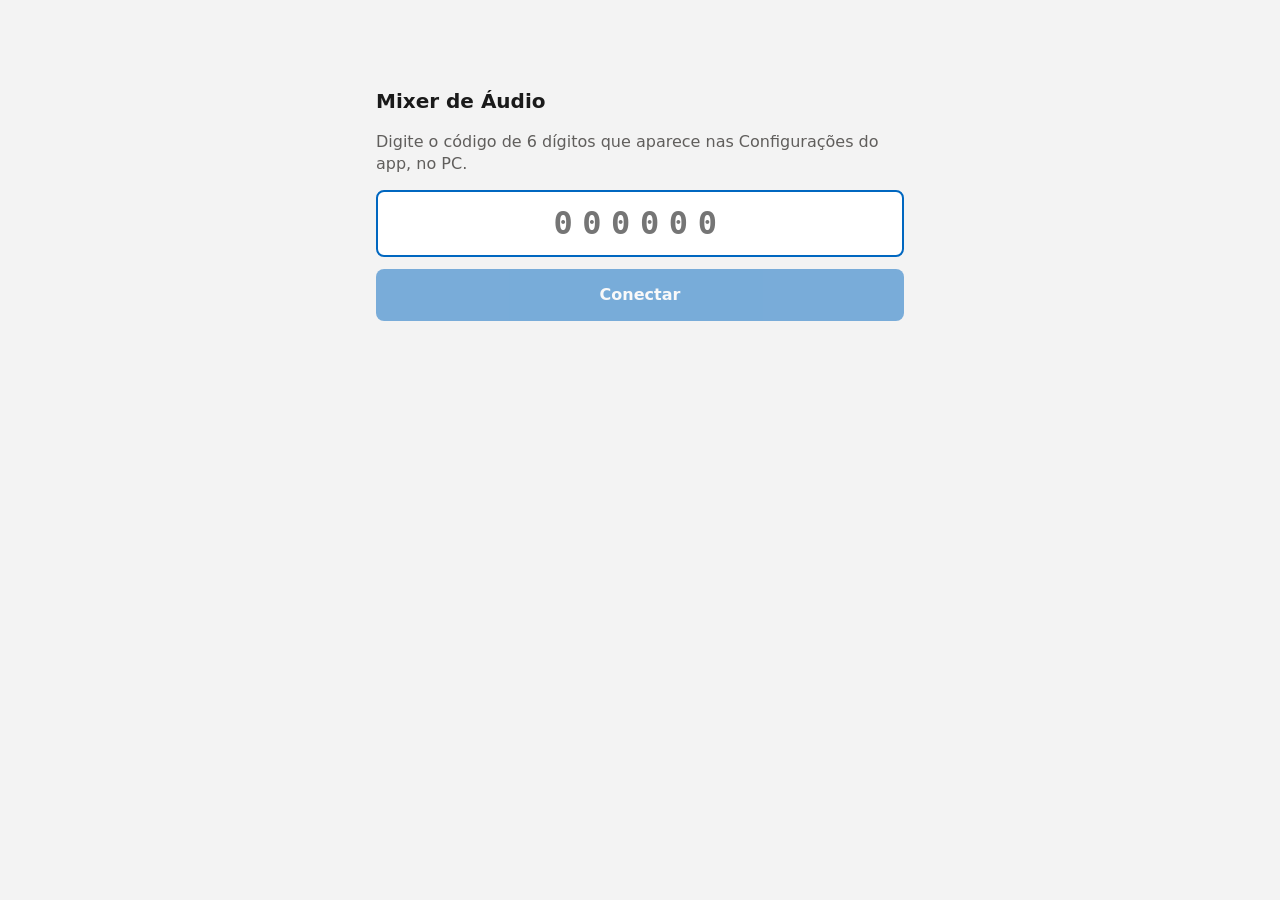
==== MixerDeAudio/Remote/Web/index.html @ 7957f56b "Fase 6: controle pelo celular na rede de casa - AudioHub: núcleo de áudio compartilhado entre a jane" ====
<!doctype html>
<html lang="pt-BR">
<head>
<meta charset="utf-8">
<meta name="viewport" content="width=device-width, initial-scale=1, viewport-fit=cover">
<meta name="color-scheme" content="light dark">
<meta name="theme-color" content="#f3f3f3" media="(prefers-color-scheme: light)">
<meta name="theme-color" content="#202020" media="(prefers-color-scheme: dark)">
<title>Mixer de Áudio</title>
<style>
:root{--bg:#f3f3f3;--card:#fff;--fg:#1a1a1a;--dim:#605e5c;--line:#e1dfdd;--accent:#0067c0;--accent-fg:#fff;--btn:#ececec;--warn:#9d5d00;--warn-bg:#fff4ce;--err:#c42b1c}
@media (prefers-color-scheme:dark){:root{--bg:#202020;--card:#2b2b2b;--fg:#f3f3f3;--dim:#b3b0ad;--line:#3d3d3d;--accent:#4cc2ff;--accent-fg:#003a5c;--btn:#3a3a3a;--warn:#fce100;--warn-bg:#433519;--err:#ff99a4}}
*{box-sizing:border-box;-webkit-tap-highlight-color:transparent}
html,body{margin:0;background:var(--bg);color:var(--fg);font:16px/1.35 system-ui,-apple-system,"Segoe UI",Roboto,sans-serif}
body{padding:env(safe-area-inset-top) 16px calc(24px + env(safe-area-inset-bottom));max-width:560px;margin:0 auto}
[hidden]{display:none!important}
h1{font-size:20px;margin:16px 0 12px}
button{font:inherit;color:inherit;background:var(--btn);border:0;border-radius:8px;min-height:44px;min-width:44px;padding:0 12px;cursor:pointer;touch-action:manipulation}
button:active{filter:brightness(.92)}
button.on{background:var(--accent);color:var(--accent-fg)}
#banner{position:sticky;top:0;z-index:5;margin:0 -16px 8px;padding:10px 16px;background:var(--warn-bg);color:var(--warn);font-weight:600;text-align:center}
#pair{padding-top:8vh}
#pair p{color:var(--dim)}
#code{width:100%;font:600 32px/1.2 ui-monospace,Consolas,monospace;letter-spacing:.3em;text-align:center;padding:12px;border:2px solid var(--line);border-radius:8px;background:var(--card);color:var(--fg);min-height:56px}
#code:focus{outline:0;border-color:var(--accent)}
#go{width:100%;margin-top:12px;background:var(--accent);color:var(--accent-fg);font-weight:600;min-height:52px}
#go:disabled{opacity:.5}
#perr{color:var(--err);min-height:1.4em;margin:12px 0 0}
#outs{display:flex;flex-wrap:wrap;gap:8px;margin-bottom:12px}
#outs button{flex:1 1 0;min-width:96px;display:flex;flex-direction:column;align-items:center;justify-content:center;gap:2px;padding:6px 8px;min-height:60px}
#outs .g{font-size:22px;line-height:1}
#outs .n{font-size:13px;max-width:100%;overflow:hidden;text-overflow:ellipsis;white-space:nowrap}
.card{background:var(--card);border:1px solid var(--line);border-radius:10px;padding:12px;margin-bottom:10px}
.top{display:flex;align-items:center;gap:10px}
.ico{width:32px;height:32px;border-radius:6px;flex:none;object-fit:contain;background:var(--btn);display:flex;align-items:center;justify-content:center;font-size:18px}
.name{flex:1;min-width:0;font-weight:600;overflow:hidden;text-overflow:ellipsis;white-space:nowrap}
.mute{font-size:20px;flex:none}
.mute.muted{background:var(--accent);color:var(--accent-fg)}
.sl{display:flex;align-items:center;gap:12px;margin-top:4px}
input[type=range]{flex:1;min-width:0;height:44px;margin:0;accent-color:var(--accent);touch-action:pan-y}
.val{width:3ch;text-align:right;font-variant-numeric:tabular-nums;color:var(--dim)}
.routes{display:flex;flex-wrap:wrap;gap:6px;margin-top:6px}
.routes button{font-size:14px;display:flex;align-items:center;gap:6px;padding:0 10px}
.card.off{opacity:.55}
#empty{color:var(--dim);text-align:center;margin:24px 0}
.lbl{color:var(--dim);font-size:13px;margin:4px 0 2px}
</style>
</head>
<body>
<div id="banner" hidden>Reconectando…</div>

<main id="pair" hidden>
  <h1>Mixer de Áudio</h1>
  <p>Digite o código de 6 dígitos que aparece nas Configurações do app, no PC.</p>
  <input id="code" inputmode="numeric" pattern="[0-9]*" maxlength="6" autocomplete="one-time-code" placeholder="000000" aria-label="Código de 6 dígitos">
  <button id="go" disabled>Conectar</button>
  <p id="perr" role="alert"></p>
</main>

<main id="mixer" hidden>
  <h1>Mixer de Áudio</h1>
  <div id="outs" role="group" aria-label="Saída de áudio"></div>
  <div class="card" id="master">
    <div class="top"><span class="ico">🔊</span><span class="name">Volume geral</span>
      <button class="mute" id="mm" aria-label="Mudo geral">🔊</button></div>
    <div class="sl"><input type="range" id="ms" min="0" max="100" step="1" aria-label="Volume geral"><span class="val" id="mv">0</span></div>
  </div>
  <div id="apps"></div>
  <p id="empty" hidden>Nenhum app com som no momento.</p>
</main>

<script>
(function(){
'use strict';
var $=function(i){return document.getElementById(i)};
var G={'':'🎧','':'🔊','':'🖥️'};
var S=null, ws=null, opened=false, timer=null, screen='', hold={}, last={}, pend={}, rows={}, sig={};

function show(which){
  screen=which;
  $('pair').hidden=which!=='pair';
  $('mixer').hidden=which!=='mixer';
  if(which==='pair'){$('banner').hidden=true;}
}
function banner(on,text){var b=$('banner');b.hidden=!on;if(text)b.textContent=text;}

/* ---------- conexão ---------- */
function connect(){
  if(ws&&(ws.readyState===0||ws.readyState===1))return;
  clearTimeout(timer);timer=null;
  opened=false;
  var s;
  try{s=new WebSocket('ws://'+location.host+'/ws');}catch(e){retry();return;}
  ws=s;
  s.onopen=function(){opened=true;banner(false);};
  s.onmessage=function(e){
    var m;try{m=JSON.parse(e.data);}catch(x){return;}
    if(m&&m.t==='estado'){S=m;if(screen!=='mixer')show('mixer');banner(false);render(m);}
  };
  s.onclose=function(){
    if(ws!==s)return;
    ws=null;
    if(opened){banner(true,'Reconectando…');retry();return;}
    /* nunca abriu: servidor fora do ar ou cookie recusado */
    fetch('/',{cache:'no-store'}).then(function(r){
      if(r.ok){show('pair');$('code').focus();}else{failed();}
    }).catch(failed);
  };
}
function failed(){if(screen!=='pair')banner(true,'Reconectando…');retry();}
function retry(){if(timer)return;timer=setTimeout(function(){timer=null;connect();},2000);}
document.addEventListener('visibilitychange',function(){
  if(document.visibilityState==='visible'&&screen==='mixer'&&!(ws&&ws.readyState===1)){clearTimeout(timer);timer=null;connect();}
});
function send(o){if(ws&&ws.readyState===1)ws.send(JSON.stringify(o));}

/* ---------- pareamento ---------- */
function pair(code){
  $('go').disabled=true;$('perr').textContent='';
  fetch('/parear',{method:'POST',body:JSON.stringify({codigo:code})}).then(function(r){
    if(r.ok){history.replaceState(null,'',location.pathname);$('code').value='';connect();}
    else{
      $('perr').textContent=r.status===401?'Código incorreto.':r.status===429?'Muitas tentativas. Aguarde 1 minuto.':'Não foi possível conectar ('+r.status+').';
      show('pair');
    }
  }).catch(function(){show('pair');$('perr').textContent='Sem conexão com o PC.';})
  .then(function(){$('go').disabled=$('code').value.length!==6;});
}
$('code').addEventListener('input',function(){
  this.value=this.value.replace(/\D/g,'').slice(0,6);
  $('go').disabled=this.value.length!==6;
});
$('code').addEventListener('keydown',function(e){if(e.key==='Enter'&&this.value.length===6)pair(this.value);});
$('go').addEventListener('click',function(){pair($('code').value);});

/* ---------- sliders: 1 mensagem a cada 50 ms, valor final ao soltar, ignora o estado por 500 ms ---------- */
function bindSlider(el,id,out,mk){
  function emit(final){
    var v=+el.value;out.textContent=v;
    pend[id]=v;
    var now=Date.now(),wait=50-(now-(last[id]||0));
    if(final||wait<=0){flush();}
    else if(!pend[id+'#']){pend[id+'#']=setTimeout(flush,wait);}
    function flush(){clearTimeout(pend[id+'#']);pend[id+'#']=0;last[id]=Date.now();if(pend[id]!=null){send(mk(pend[id]));pend[id]=null;}}
  }
  function release(){hold[id]=Date.now()+500;setTimeout(function(){if(S)render(S);},520);}
  el.addEventListener('pointerdown',function(){hold[id]=Infinity;});
  el.addEventListener('input',function(){if(hold[id]!==Infinity)hold[id]=Date.now()+500;emit(false);});
  el.addEventListener('change',function(){emit(true);release();});
  el.addEventListener('pointerup',release);
  el.addEventListener('pointercancel',release);
}
function held(id){return hold[id]!==undefined&&Date.now()<hold[id];}
function setSlider(el,out,id,v){if(held(id))return;if(+el.value!==v)el.value=v;out.textContent=v;}

/* ---------- desenho ---------- */
function muteIcon(b,muted){b.textContent=muted?'🔇':'🔊';b.classList.toggle('muted',muted);b.setAttribute('aria-pressed',muted);}
function el(tag,cls,text){var e=document.createElement(tag);if(cls)e.className=cls;if(text!==undefined)e.textContent=text;return e;}

function render(s){
  /* saídas */
  var os=JSON.stringify(s.saidas);
  if(sig.outs!==os){
    sig.outs=os;var o=$('outs');o.textContent='';
    s.saidas.forEach(function(d){
      var b=el('button',d.ativa?'on':'');b.setAttribute('aria-label',d.nome);b.setAttribute('aria-pressed',d.ativa);
      b.appendChild(el('span','g',G[d.glifo]||'🔊'));b.appendChild(el('span','n',d.nome));
      b.onclick=function(){send({t:'padrao',id:d.id});};
      o.appendChild(b);
    });
  }
  /* geral */
  var g=s.geral,ms=$('ms'),mm=$('mm');
  $('master').classList.toggle('off',!g.disponivel);
  ms.disabled=mm.disabled=!g.disponivel;
  setSlider(ms,$('mv'),'g',g.volume);muteIcon(mm,g.mudo);
  /* apps */
  var box=$('apps'),seen={};
  s.apps.forEach(function(a,i){
    seen[a.chave]=1;
    var r=rows[a.chave];
    if(!r)r=rows[a.chave]=makeRow(a);
    r.name.textContent=a.nome;
    setSlider(r.sl,r.val,a.chave,a.volume);
    muteIcon(r.mute,a.mudo);
    r.mute.setAttribute('aria-label','Mudo: '+a.nome);r.sl.setAttribute('aria-label','Volume de '+a.nome);
    var rs=JSON.stringify(a.rotas);
    if(r.sig!==rs){
      r.sig=rs;r.routes.textContent='';r.routes.hidden=!a.rotas.length;
      a.rotas.forEach(function(d){
        var b=el('button',d.ativa?'on':'');b.setAttribute('aria-label','Enviar '+a.nome+' para '+d.nome);b.setAttribute('aria-pressed',d.ativa);
        b.appendChild(el('span','',G[d.glifo]||'🔊'));b.appendChild(el('span','',d.nome));
        b.onclick=function(){send({t:'rota',app:a.chave,id:d.id});};
        r.routes.appendChild(b);
      });
    }
    if(box.children[i]!==r.root)box.insertBefore(r.root,box.children[i]||null);
  });
  Object.keys(rows).forEach(function(k){if(!seen[k]){rows[k].root.remove();delete rows[k];}});
  $('empty').hidden=s.apps.length>0;
}
function makeRow(a){
  var root=el('div','card'),top=el('div','top'),ico=el('span','ico'),name=el('span','name'),mute=el('button','mute');
  var img=new Image();img.alt='';img.width=img.height=32;img.className='ico';
  img.onerror=function(){img.replaceWith(ico);ico.textContent=(a.nome||'?').charAt(0).toUpperCase();};
  img.src='/icone/'+encodeURIComponent(a.icone);
  top.append(img,name,mute);
  var sl=el('input');sl.type='range';sl.min=0;sl.max=100;sl.step=1;
  var val=el('span','val'),line=el('div','sl');line.append(sl,val);
  var routes=el('div','routes');
  root.append(top,line,routes);
  mute.onclick=function(){var cur=mute.classList.contains('muted');send({t:'mudo',app:a.chave,m:!cur});};
  bindSlider(sl,a.chave,val,function(v){return{t:'volume',app:a.chave,v:v};});
  return{root:root,name:name,sl:sl,val:val,mute:mute,routes:routes,sig:null};
}
bindSlider($('ms'),'g',$('mv'),function(v){return{t:'geral',v:v};});
$('mm').onclick=function(){send({t:'geralMudo',m:!$('mm').classList.contains('muted')});};

/* ---------- partida ---------- */
var m=/^#c=(\d{6})$/.exec(location.hash);
if(m){show('pair');$('code').value=m[1];pair(m[1]);}
else{banner(true,'Conectando…');connect();}
})();
</script>
</body>
</html>
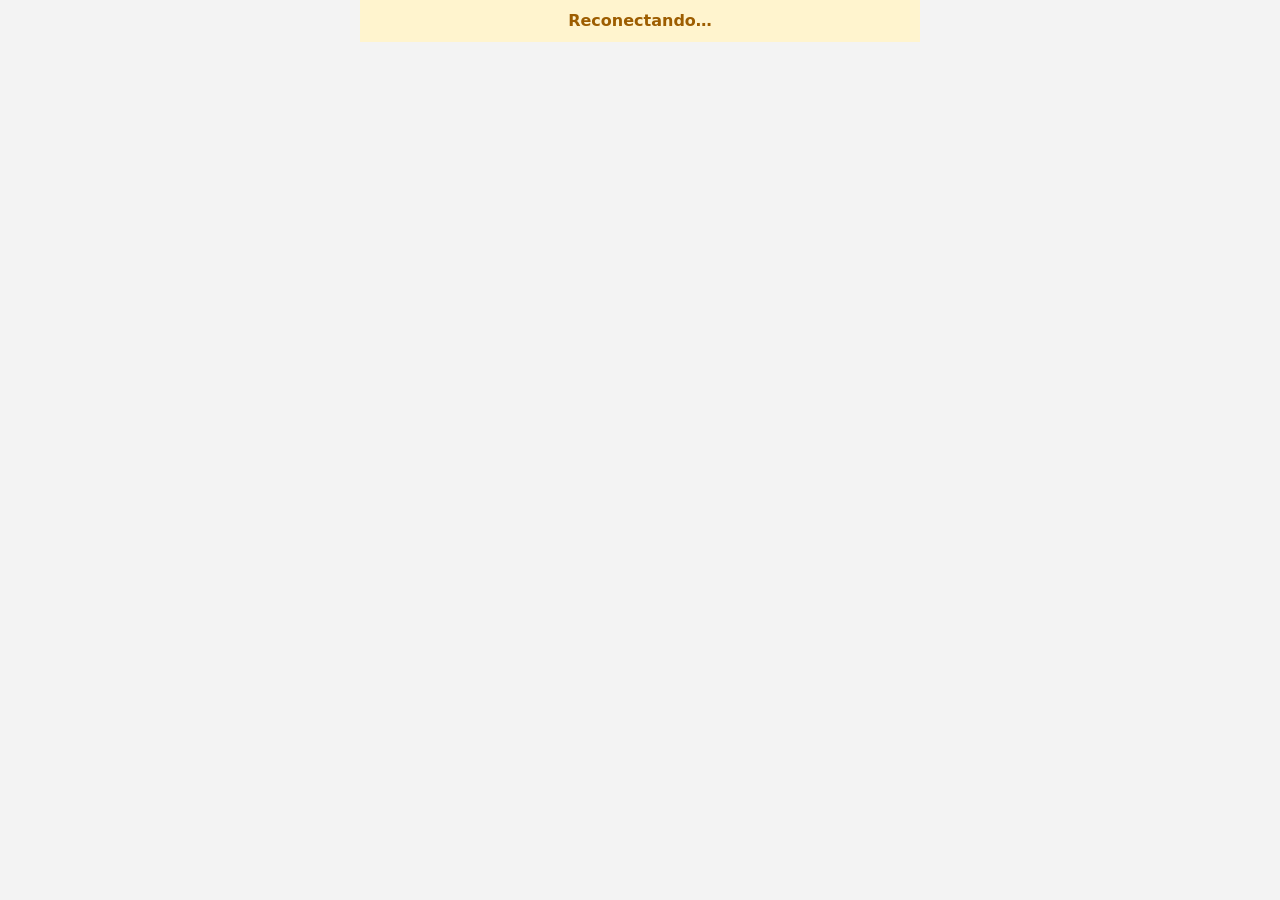
==== commit 7eeb0b24: "Fase 10: tela do PC fluida, tela cheia e celular lembrado - 10a: canal WebSocket binário /tela/ws co" ====
--- a/MixerDeAudio/Remote/Web/index.html
+++ b/MixerDeAudio/Remote/Web/index.html
@@ -3,6 +3,8 @@
 <head>
 <meta charset="utf-8">
 <meta name="viewport" content="width=device-width, initial-scale=1, viewport-fit=cover">
+<meta name="apple-mobile-web-app-capable" content="yes">
+<meta name="mobile-web-app-capable" content="yes">
 <meta name="color-scheme" content="light dark">
 <meta name="theme-color" content="#f3f3f3" media="(prefers-color-scheme: light)">
 <meta name="theme-color" content="#202020" media="(prefers-color-scheme: dark)">
@@ -39,11 +41,80 @@
 .sl{display:flex;align-items:center;gap:12px;margin-top:4px}
 input[type=range]{flex:1;min-width:0;height:44px;margin:0;accent-color:var(--accent);touch-action:pan-y}
 .val{width:3ch;text-align:right;font-variant-numeric:tabular-nums;color:var(--dim)}
-.routes{display:flex;flex-wrap:wrap;gap:6px;margin-top:6px}
-.routes button{font-size:14px;display:flex;align-items:center;gap:6px;padding:0 10px}
+.routes{display:flex;flex-wrap:nowrap;gap:6px;margin-top:6px}
+.routes button{flex:1 1 0;min-width:0;font-size:14px;display:flex;align-items:center;justify-content:center;gap:6px;padding:0 10px}
+.routes .rg{flex:none}
+.routes .rn{min-width:0;overflow:hidden;text-overflow:ellipsis;white-space:nowrap}
 .card.off{opacity:.55}
 #empty{color:var(--dim);text-align:center;margin:24px 0}
+.media{display:flex;align-items:center;gap:6px;margin-top:6px}
+.media button{flex:none;width:44px;font-size:18px;padding:0}
+.media button:disabled{opacity:.4}
+.mt{flex:1;min-width:0;margin-left:4px;color:var(--dim);overflow:hidden;text-overflow:ellipsis;white-space:nowrap}
 .lbl{color:var(--dim);font-size:13px;margin:4px 0 2px}
+#fab{position:fixed;left:0;top:0;width:56px;height:56px;min-width:0;min-height:0;padding:0;border-radius:50%;z-index:62;background:var(--accent);color:var(--accent-fg);box-shadow:0 2px 8px rgba(0,0,0,.35);touch-action:none;user-select:none;-webkit-user-select:none;-webkit-touch-callout:none;will-change:transform;transform:translate3d(var(--px,0),var(--py,0),0) scale(var(--fs,1));transition:transform 250ms cubic-bezier(.2,.9,.3,1),opacity .3s,box-shadow .2s}
+#fab.drag{transition:none}#fab.lift{--fs:1.18;box-shadow:0 8px 20px rgba(0,0,0,.5)}#fab.idle{opacity:.55}
+#fab svg,#tabs svg{width:24px;height:24px;fill:none;stroke:currentColor;stroke-width:2;stroke-linecap:round;stroke-linejoin:round;pointer-events:none}
+#veil{position:fixed;inset:0;z-index:60;background:rgba(0,0,0,.5);opacity:0;pointer-events:none;transition:opacity 150ms}
+#veil.open{opacity:1;pointer-events:auto;transition-duration:220ms}
+#tabs{position:fixed;inset:0;z-index:61;pointer-events:none}
+#tabs button{position:absolute;left:0;top:0;width:52px;height:52px;min-width:0;min-height:0;padding:0;border-radius:50%;background:var(--card);color:var(--fg);box-shadow:0 2px 8px rgba(0,0,0,.35);display:flex;align-items:center;justify-content:center;opacity:0;pointer-events:none;will-change:transform;transform:translate3d(var(--fx,0),var(--fy,0),0) scale(.3);transition:transform 150ms,opacity 150ms}
+#tabs button span{position:absolute;top:100%;left:50%;transform:translateX(-50%);margin-top:3px;font-size:12px;font-weight:600;white-space:nowrap;color:#fff;text-shadow:0 1px 3px #000}
+#tabs button.on{background:var(--accent);color:var(--accent-fg)}
+#tabs.open button{opacity:1;pointer-events:auto;transform:translate3d(var(--x),var(--y),0) scale(var(--s,1));transition:transform 220ms cubic-bezier(.2,.9,.3,1.15) var(--d,0s),opacity 220ms var(--d,0s)}
+#tabs.open button.hv{--s:1.2;transition-delay:0s}
+.ent{animation:ent 200ms ease-out}
+@keyframes ent{from{opacity:0;transform:translateY(12px)}}
+body.tlfs #fab,body.tlfs #tabs,body.tlfs #veil{display:none}
+@media (prefers-reduced-motion:reduce){#fab,#veil,#tabs button,#tabs.open button{transition:none!important}.ent{animation:none}}
+h2{font-size:16px;margin:16px 0 8px}
+.dim{color:var(--dim)}
+.grid{display:grid;grid-template-columns:1fr 1fr;gap:8px}
+.grid button{min-height:56px;font-weight:600}
+.grid button:disabled{opacity:.4}
+select{font:inherit;width:100%;min-height:44px;margin-bottom:8px;border-radius:8px;border:1px solid var(--line);background:var(--card);color:var(--fg);padding:0 8px}
+.plan{text-align:center}
+.cd{font:600 26px/1.3 ui-monospace,Consolas,monospace;margin:4px 0 8px}
+#dlg{position:fixed;inset:0;background:rgba(0,0,0,.55);display:flex;align-items:center;justify-content:center;z-index:20;padding:16px}
+#dlg .box{background:var(--card);border-radius:12px;padding:16px;max-width:420px;width:100%}
+#dlg .row{display:flex;gap:8px;margin-top:16px}
+#dlg .row button{flex:1;min-height:48px;font-weight:600}
+#toast{position:fixed;left:16px;right:16px;bottom:calc(96px + env(safe-area-inset-bottom));background:var(--fg);color:var(--bg);padding:12px;border-radius:8px;z-index:30;text-align:center}
+.wide{width:100%;margin-top:12px}
+#pad{height:34vh;min-height:180px;border:2px dashed var(--line);border-radius:12px;background:var(--card);touch-action:none;user-select:none;-webkit-user-select:none;display:flex;align-items:center;justify-content:center;color:var(--dim);text-align:center;padding:8px}
+.row3{display:grid;grid-template-columns:repeat(3,1fr);gap:8px;margin-top:8px}
+.keys{display:grid;grid-template-columns:repeat(auto-fill,minmax(76px,1fr));gap:6px}
+.keys button{font-size:14px;padding:0 4px}
+textarea{font:inherit;width:100%;min-height:110px;border-radius:8px;border:1px solid var(--line);background:var(--card);color:var(--fg);padding:8px 10px;margin-bottom:4px;resize:vertical}
+progress{width:100%;height:14px;margin-top:8px;accent-color:var(--accent)}
+#infoBox div{display:flex;justify-content:space-between;gap:8px;padding:3px 0}
+#infoBox span:first-child{color:var(--dim)}
+.txtrow{display:flex;gap:8px}
+.txtrow input{flex:1;min-width:0;font:inherit;min-height:44px;border-radius:8px;border:1px solid var(--line);background:var(--card);color:var(--fg);padding:0 10px}
+.txtrow button{flex:none}
+#tlBox{position:relative;margin-top:12px;line-height:0}
+#tlStage{position:relative;width:100%;aspect-ratio:var(--ar,16/9);overflow:hidden;border-radius:8px;border:1px solid var(--line);background:#000;touch-action:pan-y pinch-zoom;user-select:none;-webkit-user-select:none}
+#tlZoom{position:absolute;inset:0;transform-origin:0 0}
+#tlCv,#tlImg{display:block;width:100%;height:100%;object-fit:contain}
+#tlDot{position:absolute;width:14px;height:14px;margin:-7px 0 0 -7px;border-radius:50%;background:var(--accent);border:2px solid #fff;pointer-events:none}
+#tlBar,#tlKb{display:none}
+#tlBox.fs{position:fixed;inset:0;z-index:50;margin:0;width:100vw;height:100vh;height:100dvh;background:#000}
+#tlBox.fs #tlStage{aspect-ratio:auto;width:100%;height:100%;border:0;border-radius:0;touch-action:none}
+#tlBox.fs #tlBar{display:flex;position:absolute;left:8px;right:8px;top:calc(8px + env(safe-area-inset-top));gap:6px;padding:6px;border-radius:12px;background:rgba(0,0,0,.55);color:#fff;line-height:1.35;z-index:2;transition:opacity .25s}
+#tlBox.fs #tlBar.hide{opacity:0;pointer-events:none}
+#tlBar button{flex:1 1 0;min-width:0;background:rgba(255,255,255,.18);color:#fff;font-size:14px;padding:0 6px}
+#tlBox.fs #tlKb{display:flex;position:absolute;left:8px;right:8px;top:calc(68px + env(safe-area-inset-top));gap:6px;padding:6px;border-radius:12px;background:rgba(0,0,0,.7);z-index:2;line-height:1.35}
+#tlKb[hidden]{display:none!important}
+#tlKb input{flex:1;min-width:0;font:inherit;font-size:16px;padding:0 10px;min-height:44px;border-radius:8px;border:0}
+#tlRot{position:absolute;left:0;right:0;bottom:calc(24px + env(safe-area-inset-bottom));text-align:center;color:#fff;background:rgba(0,0,0,.6);padding:8px;line-height:1.35;z-index:2;pointer-events:none}
+body.tlfs{overflow:hidden}
+.chk{display:flex;align-items:center;gap:8px;min-height:44px}
+.chk input{width:22px;height:22px}
+.win .sub{color:var(--dim);font-size:13px;overflow:hidden;text-overflow:ellipsis;white-space:nowrap}
+.win .info{flex:1;min-width:0}
+.win.min{opacity:.7}
+.list{display:flex;flex-direction:column;gap:8px}
+.list button{min-height:52px;text-align:left;font-weight:600;overflow:hidden;text-overflow:ellipsis;white-space:nowrap}
 </style>
 </head>
 <body>
@@ -67,21 +138,188 @@
   </div>
   <div id="apps"></div>
   <p id="empty" hidden>Nenhum app com som no momento.</p>
+  <button id="bye" class="wide">Desconectar</button>
 </main>
+
+<main id="pc" hidden>
+  <h1>PC</h1>
+  <section id="secPower" hidden>
+    <h2>Energia</h2>
+    <div class="card plan" id="pwPlan" hidden>
+      <div id="pwTxt" class="cd"></div>
+      <button id="pwCancel" class="wide">Cancelar</button>
+    </div>
+    <label class="lbl" for="pwSel">Quando</label>
+    <select id="pwSel">
+      <option value="0">Agora</option><option value="60">Em 1 min</option><option value="300">Em 5 min</option>
+      <option value="600">Em 10 min</option><option value="900">Em 15 min</option><option value="1800">Em 30 min</option>
+      <option value="2700">Em 45 min</option><option value="3600">Em 1 h</option><option value="5400">Em 1 h 30 min</option>
+      <option value="7200">Em 2 h</option><option value="10800">Em 3 h</option><option value="14400">Em 4 h</option>
+      <option value="28800">Em 8 h</option><option value="43200">Em 12 h</option><option value="86400">Em 24 h</option>
+    </select>
+    <div class="grid">
+      <button data-pw="desligar">Desligar</button><button data-pw="reiniciar">Reiniciar</button>
+      <button data-pw="suspender">Suspender</button><button data-pw="bloquear">Bloquear</button>
+    </div>
+  </section>
+  <section id="secDisp" hidden>
+    <h2>Monitores</h2>
+    <div class="grid" id="projBtns"></div>
+    <p class="dim" id="projInfo"></p>
+    <div class="grid">
+      <button id="scOff">Apagar as telas</button><button id="scOn">Acordar as telas</button>
+    </div>
+  </section>
+  <section id="secSleep" hidden>
+    <h2>Timer de sono</h2>
+    <div class="card plan" id="slPlan" hidden>
+      <div id="slTxt" class="cd"></div>
+      <button id="slCancel" class="wide">Cancelar</button>
+    </div>
+    <label class="lbl" for="slSel">Parar a música em</label>
+    <select id="slSel">
+      <option value="5">5 min</option><option value="10">10 min</option><option value="15">15 min</option>
+      <option value="30" selected>30 min</option><option value="45">45 min</option><option value="60">1 h</option>
+      <option value="90">1 h 30 min</option><option value="120">2 h</option><option value="180">3 h</option><option value="240">4 h</option>
+    </select>
+    <button id="slGo" class="wide on">Programar</button>
+    <p class="dim">Nos últimos 30 segundos o volume desce até zero, a música pausa e o volume volta ao que era.</p>
+  </section>
+  <section id="secInfo" hidden>
+    <h2>Estado do PC</h2>
+    <div class="card" id="infoBox"><div><span>Lendo…</span></div></div>
+  </section>
+</main>
+
+<main id="tf" hidden>
+  <h1>Enviar</h1>
+  <h2>Área de transferência</h2>
+  <textarea id="clip" maxlength="4000" aria-label="Texto da área de transferência" placeholder="Texto"></textarea>
+  <div class="row3"><button id="clipRead">Ler do PC</button><button id="clipCopy">Copiar</button><button id="clipSend" class="on">Enviar ao PC</button></div>
+  <h2>Arquivo para o PC</h2>
+  <input type="file" id="fileIn" aria-label="Escolher o arquivo">
+  <button id="fileGo" class="wide on" disabled>Enviar arquivo</button>
+  <progress id="fileBar" max="100" value="0" hidden></progress>
+  <p id="fileMsg" role="status" class="dim"></p>
+</main>
+
+<main id="jn" hidden>
+  <h1>Janelas</h1>
+  <section id="secWin" hidden>
+    <h2>Abertas</h2>
+    <div id="winList" class="list"></div>
+    <p id="winEmpty" class="dim" hidden>Nenhuma janela aberta.</p>
+  </section>
+  <section id="secSc" hidden>
+    <h2>Atalhos</h2>
+    <div id="scList" class="list"></div>
+    <p id="scEmpty" class="dim" hidden>Nenhum atalho. Ponha atalhos (.lnk ou .url) na pasta de atalhos do PC: Configurações, "Abrir pasta de atalhos".</p>
+  </section>
+</main>
+
+<main id="ctl" hidden>
+  <h1>Controle</h1>
+  <div id="pad" aria-label="Touchpad">Toque e arraste aqui. 1 dedo move, toque clica, 2 dedos rolam, segurar e mover arrasta.</div>
+  <div class="row3"><button id="bL">Clique</button><button id="b2">Duplo</button><button id="bR">Direito</button></div>
+  <label class="lbl" for="sens">Sensibilidade do touchpad</label>
+  <select id="sens"><option value="1">Baixa</option><option value="1.6">Média</option><option value="2.6">Alta</option></select>
+  <h2>Texto</h2>
+  <div class="txtrow"><input id="txt" type="text" maxlength="1000" autocomplete="off" autocapitalize="off" aria-label="Texto para digitar no PC" placeholder="Digitar no PC"><button id="txtGo">Enviar</button></div>
+  <h2>Apresentação</h2>
+  <div class="keys" id="kSlides"></div>
+  <h2>Vídeo</h2>
+  <div class="keys" id="kVideo"></div>
+  <h2>Mídia</h2>
+  <div class="keys" id="kMedia"></div>
+  <button id="awake" class="wide" aria-pressed="false">Manter a tela ligada</button>
+  <p class="dim" id="awakeInfo">Desliga sozinho em 4 horas.</p>
+  <h2>Teclas</h2>
+  <div class="keys" id="kKeys"></div>
+</main>
+
+<main id="tl" hidden>
+  <h1>Tela</h1>
+  <p class="dim" id="tlHint">A imagem só é enviada depois que você tocar em "Mostrar a tela" e para ao tocar em "Parar", sair desta aba ou bloquear o celular.</p>
+  <button id="telaIniciar" class="wide on">Mostrar a tela</button>
+  <div id="tlView" hidden>
+    <select id="tlMon" aria-label="Tela" hidden></select>
+    <div class="row3" id="tlQ"><button data-q="eco">Econômica</button><button data-q="normal" class="on">Normal</button><button data-q="alta">Alta</button></div>
+    <div class="row3"><button id="tlFs">Tela cheia</button><button id="telaParar">Parar</button></div>
+    <div id="tlBox">
+      <div id="tlStage"><div id="tlZoom"><canvas id="tlCv" width="1" height="1"></canvas><img id="tlImg" alt="Tela do PC"></div><span id="tlDot" hidden></span></div>
+      <div id="tlBar"><button id="tlBarOut">Sair</button><button id="tlBarC1">Clique</button><button id="tlBarC3">Direito</button><button id="tlBarKb">Teclado</button><button id="tlBarQ">Normal</button></div>
+      <div id="tlKb" hidden><input id="tlTxt" type="text" maxlength="1000" autocomplete="off" autocapitalize="off" aria-label="Texto para digitar no PC" placeholder="Digitar no PC"><button id="tlTxtGo">Enviar</button></div>
+      <div id="tlRot" hidden>Gire o celular</div>
+    </div>
+    <div class="row3" id="tlClk"><button id="tlC1">Clique</button><button id="tlC2">Duplo</button><button id="tlC3">Direito</button></div>
+    <p class="dim" id="tlTap">Toque na imagem para levar o mouse até lá; depois use os botões. Em tela cheia, dois dedos aproximam e movem a imagem; toque duplo volta ao normal.</p>
+  </div>
+  <p id="tlMsg" role="status"></p>
+</main>
+
+<main id="busy" hidden>
+  <h1>Mixer de Áudio</h1>
+  <p id="busyMsg"></p>
+  <p class="dim">Tentando de novo a cada 5 segundos…</p>
+</main>
+
+<main id="gone" hidden>
+  <h1>Desconectado</h1>
+  <p id="goneMsg"></p>
+  <button id="again" class="wide on">Conectar</button>
+</main>
+
+<div id="veil"></div>
+<nav id="tabs" hidden>
+  <button data-tab="som" class="on"><svg viewBox="0 0 24 24"><path d="M4 8h9M17 8h3M4 16h3M11 16h9"/><circle cx="15" cy="8" r="2"/><circle cx="9" cy="16" r="2"/></svg><span>Som</span></button>
+  <button data-tab="pc" hidden><svg viewBox="0 0 24 24"><rect x="3" y="4" width="18" height="12" rx="2"/><path d="M8 20h8M12 16v4"/></svg><span>PC</span></button>
+  <button data-tab="jn" hidden><svg viewBox="0 0 24 24"><rect x="3" y="5" width="18" height="14" rx="2"/><path d="M3 9h18"/></svg><span>Janelas</span></button>
+  <button data-tab="ctl" hidden><svg viewBox="0 0 24 24"><rect x="7" y="3" width="10" height="18" rx="5"/><path d="M12 3v6"/></svg><span>Controle</span></button>
+  <button data-tab="tl" hidden><svg viewBox="0 0 24 24"><path d="M3 8V6a2 2 0 0 1 2-2h14a2 2 0 0 1 2 2v12a2 2 0 0 1-2 2h-6"/><path d="M3 12a8 8 0 0 1 8 8M3 16a4 4 0 0 1 4 4M3 20h.01"/></svg><span>Tela</span></button>
+  <button data-tab="tf" hidden><svg viewBox="0 0 24 24"><path d="M12 16V4M7 9l5-5 5 5M4 20h16"/></svg><span>Enviar</span></button>
+</nav>
+<button id="fab" aria-label="Menu" hidden></button>
+<div id="fabp" style="position:fixed;visibility:hidden;pointer-events:none;padding:env(safe-area-inset-top) env(safe-area-inset-right) env(safe-area-inset-bottom) env(safe-area-inset-left)"></div>
+
+<div id="dlg" role="dialog" aria-modal="true" hidden>
+  <div class="box"><p id="dq"></p>
+    <div class="row"><button id="dno">Cancelar</button><button id="dyes" class="on">Confirmar</button></div></div>
+</div>
+<div id="toast" role="status" hidden></div>
 
 <script>
 (function(){
 'use strict';
 var $=function(i){return document.getElementById(i)};
 var G={'':'🎧','':'🔊','':'🖥️'};
-var S=null, ws=null, opened=false, timer=null, screen='', hold={}, last={}, pend={}, rows={}, sig={};
-
+var S=null, ws=null, opened=false, att=0, timer=null, screen='', hold={}, last={}, pend={}, rows={}, sig={};
+
+var tab='som', tabsOn=false, gone=false, busyOn=false;
 function show(which){
   screen=which;
   $('pair').hidden=which!=='pair';
-  $('mixer').hidden=which!=='mixer';
-  if(which==='pair'){$('banner').hidden=true;}
-}
+  $('busy').hidden=which!=='busy';
+  $('gone').hidden=which!=='gone';
+  view();
+  if(which==='pair'||which==='busy'||which==='gone'){$('banner').hidden=true;}
+}
+/* abas: só aparecem com algum grupo de ferramentas ligado */
+function view(){
+  var m=screen==='mixer';
+  $('mixer').hidden=!(m&&tab==='som');
+  $('pc').hidden=!(m&&tab==='pc');
+  $('ctl').hidden=!(m&&tab==='ctl');
+  $('tl').hidden=!(m&&tab==='tl');
+  $('jn').hidden=!(m&&tab==='jn');
+  $('tf').hidden=!(m&&tab==='tf');
+  winSync();infoSync();
+  var fo=m&&tabsOn;$('tabs').hidden=!fo;$('fab').hidden=!fo;
+  if(!fo)fabClose();else fabPlace();
+  /* a tela só é transmitida com a aba aberta (D18) */
+  if(!(m&&tab==='tl'))tlStop();
+  if(!(m&&tab==='ctl'))padReset();
+}
+function toast(t){var e=$('toast');e.textContent=t;e.hidden=false;clearTimeout(toast.t);toast.t=setTimeout(function(){e.hidden=true;},4000);}
 function banner(on,text){var b=$('banner');b.hidden=!on;if(text)b.textContent=text;}
 
 /* ---------- conexão ---------- */
@@ -92,26 +330,44 @@
   var s;
   try{s=new WebSocket('ws://'+location.host+'/ws');}catch(e){retry();return;}
   ws=s;
-  s.onopen=function(){opened=true;banner(false);};
+  s.onopen=function(){opened=true;att=0;banner(false);};
   s.onmessage=function(e){
     var m;try{m=JSON.parse(e.data);}catch(x){return;}
-    if(m&&m.t==='estado'){S=m;if(screen!=='mixer')show('mixer');banner(false);render(m);}
+    if(!m)return;
+    if(m.t==='estado'){busyOn=false;S=m;if(screen!=='mixer')show('mixer');banner(false);render(m);renderPc(m);}
+    else if(m.t==='ocupado'){busyOn=true;$('busyMsg').textContent='Outro celular está no controle'+(m.por?' ('+m.por+')':'')+'. Desconecte-o pelo PC ou por ele.';show('busy');}
+    else if(m.t==='desconectado'){gone=true;}
+    else if(m.t==='aviso'){toast(m.msg);}
+    else if(m.t==='janelas'){renderWins(m.lista||[]);}
+    else if(m.t==='clip'){$('clip').value=m.s||'';if(!m.s)toast('A área de transferência do PC está sem texto');}
+    else if(m.t==='info'){renderInfo(m);}
   };
-  s.onclose=function(){
+  s.onclose=function(e){
     if(ws!==s)return;
-    ws=null;
+    ws=null;tlStop();padReset();winSub=false;infoSub=false;
+    if(gone||e.code===4000||e.code===4001){
+      gone=true;
+      $('goneMsg').textContent=e.code===4001?'Esta página foi substituída por outra conexão deste celular.':'Este celular foi desconectado do PC.';
+      show('gone');return;
+    }
+    if(busyOn||e.code===4009){busyOn=true;if(screen!=='busy')show('busy');retry(5000);return;}
     if(opened){banner(true,'Reconectando…');retry();return;}
-    /* nunca abriu: servidor fora do ar ou cookie recusado */
-    fetch('/',{cache:'no-store'}).then(function(r){
-      if(r.ok){show('pair');$('code').focus();}else{failed();}
+    /* nunca abriu: só um 401 de /sessao (cookie ausente ou chave desconhecida) leva ao pareamento (Fase 10b, D11);
+       sem resposta, 5xx e qualquer outro status ficam em "Reconectando…" (espelha RemoteRules.DecidePage) */
+    fetch('/sessao',{cache:'no-store'}).then(function(r){
+      if(r.status===401){att=0;show('pair');$('code').focus();}else{failed();}
     }).catch(failed);
   };
 }
 function failed(){if(screen!=='pair')banner(true,'Reconectando…');retry();}
-function retry(){if(timer)return;timer=setTimeout(function(){timer=null;connect();},2000);}
+/* espera crescente: 0,5 s, 1 s, 2 s, 4 s, 5 s (espelha RemoteRules.ReconnectDelayMs) */
+function retry(ms){if(timer)return;if(!ms){ms=Math.min(5000,500<<Math.min(att,4));att++;}timer=setTimeout(function(){timer=null;connect();},ms);}
 document.addEventListener('visibilitychange',function(){
-  if(document.visibilityState==='visible'&&screen==='mixer'&&!(ws&&ws.readyState===1)){clearTimeout(timer);timer=null;connect();}
+  if(document.visibilityState==='hidden'){tlStop();padReset();}
+  if(document.visibilityState==='visible'&&(screen==='mixer'||screen==='busy')&&!(ws&&ws.readyState===1)){clearTimeout(timer);timer=null;connect();}
 });
+$('again').onclick=function(){gone=false;busyOn=false;banner(true,'Conectando…');connect();};
+$('bye').onclick=function(){send({t:'desconectar'});};
 function send(o){if(ws&&ws.readyState===1)ws.send(JSON.stringify(o));}
 
 /* ---------- pareamento ---------- */
@@ -182,14 +438,16 @@
     if(!r)r=rows[a.chave]=makeRow(a);
     r.name.textContent=a.nome;
     setSlider(r.sl,r.val,a.chave,a.volume);
-    muteIcon(r.mute,a.mudo);
+    r.mute.hidden=r.line.hidden=!!a.soMidia;
+    if(!a.soMidia)muteIcon(r.mute,a.mudo);
+    mediaRow(r,a);
     r.mute.setAttribute('aria-label','Mudo: '+a.nome);r.sl.setAttribute('aria-label','Volume de '+a.nome);
     var rs=JSON.stringify(a.rotas);
     if(r.sig!==rs){
       r.sig=rs;r.routes.textContent='';r.routes.hidden=!a.rotas.length;
       a.rotas.forEach(function(d){
         var b=el('button',d.ativa?'on':'');b.setAttribute('aria-label','Enviar '+a.nome+' para '+d.nome);b.setAttribute('aria-pressed',d.ativa);
-        b.appendChild(el('span','',G[d.glifo]||'🔊'));b.appendChild(el('span','',d.nome));
+        b.appendChild(el('span','rg',G[d.glifo]||'🔊'));b.appendChild(el('span','rn',d.nome));
         b.onclick=function(){send({t:'rota',app:a.chave,id:d.id});};
         r.routes.appendChild(b);
       });
@@ -198,6 +456,17 @@
   });
   Object.keys(rows).forEach(function(k){if(!seen[k]){rows[k].root.remove();delete rows[k];}});
   $('empty').hidden=s.apps.length>0;
+}
+function mediaRow(r,a){
+  var md=a.midia;
+  r.media.hidden=!md;
+  if(!md)return;
+  r.prev.disabled=!md.ant;r.next.disabled=!md.prox;r.pp.disabled=!md.pp;
+  r.pp.textContent=md.tocando?'⏸':'▶';
+  r.pp.setAttribute('aria-label',(md.tocando?'Pausar ':'Tocar ')+a.nome);
+  r.prev.setAttribute('aria-label','Faixa anterior em '+a.nome);
+  r.next.setAttribute('aria-label','Próxima faixa em '+a.nome);
+  r.mt.textContent=md.artista?md.titulo+' · '+md.artista:md.titulo;
 }
 function makeRow(a){
   var root=el('div','card'),top=el('div','top'),ico=el('span','ico'),name=el('span','name'),mute=el('button','mute');
@@ -208,13 +477,616 @@
   var sl=el('input');sl.type='range';sl.min=0;sl.max=100;sl.step=1;
   var val=el('span','val'),line=el('div','sl');line.append(sl,val);
   var routes=el('div','routes');
-  root.append(top,line,routes);
+  var media=el('div','media'),prev=el('button','','⏮'),pp=el('button',''),next=el('button','','⏭'),mt=el('span','mt');
+  media.append(prev,pp,next,mt);media.hidden=true;
+  root.append(top,line,routes,media);
   mute.onclick=function(){var cur=mute.classList.contains('muted');send({t:'mudo',app:a.chave,m:!cur});};
+  prev.onclick=function(){send({t:'midia',app:a.chave,acao:'ant'});};
+  pp.onclick=function(){send({t:'midia',app:a.chave,acao:'pp'});};
+  next.onclick=function(){send({t:'midia',app:a.chave,acao:'prox'});};
   bindSlider(sl,a.chave,val,function(v){return{t:'volume',app:a.chave,v:v};});
-  return{root:root,name:name,sl:sl,val:val,mute:mute,routes:routes,sig:null};
+  return{root:root,name:name,sl:sl,val:val,mute:mute,line:line,routes:routes,media:media,prev:prev,pp:pp,next:next,mt:mt,sig:null};
 }
 bindSlider($('ms'),'g',$('mv'),function(v){return{t:'geral',v:v};});
 $('mm').onclick=function(){send({t:'geralMudo',m:!$('mm').classList.contains('muted')});};
+
+/* ---------- aba PC: energia e monitores ---------- */
+var ask_ok=null, plan=null, tick=null;
+var NOME={desligar:'Desligar',reiniciar:'Reiniciar',suspender:'Suspender',bloquear:'Bloquear'};
+var VERBO={desligar:'Desligar o PC',reiniciar:'Reiniciar o PC',suspender:'Suspender o PC (depois de suspenso, não dá para acordá-lo pelo celular)'};
+var MODOS=[['principal','Só a tela do PC'],['segunda','Só a segunda tela'],['estender','Estender'],['duplicar','Duplicar']];
+function ask(q,fn){ask_ok=fn;$('dq').textContent=q;$('dlg').hidden=false;}
+$('dno').onclick=function(){ask_ok=null;$('dlg').hidden=true;};
+$('dyes').onclick=function(){var f=ask_ok;ask_ok=null;$('dlg').hidden=true;if(f)f();};
+function dur(n){var h=Math.floor(n/3600),mi=Math.floor(n%3600/60),s=n%60;function p(x){return x<10?'0'+x:''+x;}return (h?h+':'+p(mi):mi)+':'+p(s);}
+function updPlan(){
+  if(!plan){$('pwPlan').hidden=true;clearInterval(tick);tick=null;return;}
+  var left=Math.max(0,Math.round((plan.at-Date.now())/1000));
+  $('pwTxt').textContent=NOME[plan.acao]+' em '+dur(left);
+  $('pwPlan').hidden=false;
+}
+Array.prototype.forEach.call(document.querySelectorAll('[data-pw]'),function(b){b.onclick=function(){
+  var a=b.getAttribute('data-pw'),sel=$('pwSel'),seg=+sel.value;
+  if(a==='bloquear'){send({t:'energia',acao:a,seg:seg});return;}
+  ask(VERBO[a]+(seg?' '+sel.options[sel.selectedIndex].textContent.toLowerCase():' agora')+'?',function(){send({t:'energia',acao:a,seg:seg});});
+};});
+$('pwCancel').onclick=function(){send({t:'energiaCancelar'});};
+MODOS.forEach(function(d){
+  var b=el('button','',d[1]);b.setAttribute('data-m',d[0]);
+  b.onclick=function(){send({t:'projecao',modo:d[0]});setTimeout(function(){send({t:'atualizar'});},1500);};
+  $('projBtns').appendChild(b);
+});
+$('scOff').onclick=function(){send({t:'telas',acao:'apagar'});};
+$('scOn').onclick=function(){send({t:'telas',acao:'acordar'});};
+Array.prototype.forEach.call($('tabs').children,function(b){b.onclick=function(){fabChoose(b.getAttribute('data-tab'));};});
+window.addEventListener('pagehide',function(){tlStop();});
+/* ---------- menu flutuante (Parte 10c, D15 a D19) ---------- */
+var fab={o:false,s:'r',y:.7,x:0,py:0,hv:-1,pts:[],bs:[],st:null,idle:null};
+try{var fj=JSON.parse(localStorage.getItem('mx.fab'));if(fj&&(fj.s==='l'||fj.s==='r')&&fj.y>=0&&fj.y<=1){fab.s=fj.s;fab.y=fj.y;}}catch(e){}
+/* pura: centros das n opções em leque, num arco virado para o centro da tela, sempre dentro dela */
+function fabArc(cx,cy,W,H,n,R,top,bot){
+  var base=Math.atan2(H/2-cy,W/2-cx),r,k,g,a,i,p,u,T=[[1,2.6],[1.25,2],[1.6,1.45]];
+  for(u=0;u<3;u++)for(k=0;k<=18;k++)for(g=0;g<2;g++){
+    var Q=R*T[u][0],st=n>1?Math.min(.62,T[u][1]/(n-1)):0;
+    a=base+(g?-1:1)*k*.1745;r=[];p=true;
+    for(i=0;i<n;i++){var t=a+(i-(n-1)/2)*st,x=cx+Q*Math.cos(t),y=cy+Q*Math.sin(t);
+      if(x<30||x>W-30||y<top+30||y>H-bot-34)p=false;r.push([x,y]);}
+    if(p)return r;
+  }
+  return r.map(function(q){return[Math.min(Math.max(q[0],30),W-30),Math.min(Math.max(q[1],top+30),H-bot-34)];});
+}
+/* pura: índice da opção sob o dedo (raio 40) ou -1 */
+function fabPick(pts,x,y){var b=-1,d=1600,i,q;for(i=0;i<pts.length;i++){q=(pts[i][0]-x)*(pts[i][0]-x)+(pts[i][1]-y)*(pts[i][1]-y);if(q<=d){d=q;b=i;}}return b;}
+window.fabArc=fabArc;window.fabPick=fabPick;
+function fabIns(){var c=getComputedStyle($('fabp'));return{t:parseFloat(c.paddingTop)||0,r:parseFloat(c.paddingRight)||0,b:parseFloat(c.paddingBottom)||0,l:parseFloat(c.paddingLeft)||0};}
+function fabSet(x,y){var f=$('fab');fab.x=x;fab.py=y;f.style.setProperty('--px',x+'px');f.style.setProperty('--py',y+'px');}
+function fabClamp(x,y){var n=fabIns(),W=innerWidth,H=innerHeight;return[Math.min(Math.max(x,n.l+6),W-n.r-62),Math.min(Math.max(y,n.t+6),H-n.b-62)];}
+function fabPlace(){
+  var n=fabIns(),c=fabClamp(fab.s==='r'?innerWidth-n.r-62:n.l+6,fab.y*innerHeight-28);
+  var f=$('fab');
+  if(!fab.placed){fab.placed=true;f.classList.add('drag');fabSet(c[0],c[1]);void f.offsetWidth;f.classList.remove('drag');}
+  else fabSet(c[0],c[1]);
+  fabWake();
+}
+function fabWake(){var f=$('fab');f.classList.remove('idle');clearTimeout(fab.idle);fab.idle=setTimeout(function(){if(!fab.o&&!fab.st)f.classList.add('idle');},3000);}
+function fabOpen(){
+  if(fab.o)return;fab.o=true;
+  var cx=fab.x+28,cy=fab.py+28,n=fabIns(),bs=[],t=$('tabs');
+  Array.prototype.forEach.call(t.children,function(b){if(!b.hidden)bs.push(b);});
+  fab.pts=fabArc(cx,cy,innerWidth,innerHeight,bs.length,120,n.t,n.b);fab.bs=bs;fab.hv=-1;
+  bs.forEach(function(b,i){b.style.setProperty('--x',(fab.pts[i][0]-26)+'px');b.style.setProperty('--y',(fab.pts[i][1]-26)+'px');b.style.setProperty('--d',(i*25)+'ms');});
+  Array.prototype.forEach.call(t.children,function(b){b.style.setProperty('--fx',(cx-26)+'px');b.style.setProperty('--fy',(cy-26)+'px');});
+  t.classList.add('open');$('veil').classList.add('open');$('fab').classList.remove('idle');
+}
+function fabClose(){
+  if(!fab.o)return;fab.o=false;
+  $('tabs').classList.remove('open');$('veil').classList.remove('open');
+  fab.bs.forEach(function(b){b.classList.remove('hv');});fab.hv=-1;fabWake();
+}
+function fabHover(i){
+  if(i===fab.hv)return;
+  fab.bs.forEach(function(b,j){b.classList.toggle('hv',j===i);});fab.hv=i;
+}
+function fabChoose(k){
+  fabClose();tab=k;tabBtn();view();send({t:'atualizar'});
+  var m=$(k==='som'?'mixer':k);m.classList.remove('ent');void m.offsetWidth;m.classList.add('ent');
+}
+(function(){
+  var f=$('fab');
+  f.onpointerdown=function(e){
+    e.preventDefault();e.stopPropagation();
+    try{f.setPointerCapture(e.pointerId);}catch(x){}
+    var s=fab.st={x:e.clientX,y:e.clientY,moved:false,move:false,was:fab.o,dx:e.clientX-fab.x,dy:e.clientY-fab.py};
+    f.classList.remove('idle');
+    if(!fab.o)fabOpen();
+    s.t=setTimeout(function(){
+      if(fab.st!==s||s.moved)return;
+      s.move=true;fabClose();f.classList.add('drag','lift');
+      try{if(navigator.vibrate)navigator.vibrate(15);}catch(x){}
+    },600);
+  };
+  f.onpointermove=function(e){
+    var s=fab.st;if(!s)return;e.preventDefault();
+    if(!s.moved&&Math.abs(e.clientX-s.x)+Math.abs(e.clientY-s.y)>10){s.moved=true;if(!s.move)clearTimeout(s.t);}
+    if(s.move){var c=fabClamp(e.clientX-s.dx,e.clientY-s.dy);fabSet(c[0],c[1]);}
+    else if(s.moved&&fab.o)fabHover(fabPick(fab.pts,e.clientX,e.clientY));
+  };
+  function end(e,cancel){
+    var s=fab.st;if(!s)return;fab.st=null;clearTimeout(s.t);
+    try{f.releasePointerCapture(e.pointerId);}catch(x){}
+    if(s.move){
+      f.classList.remove('drag','lift');
+      fab.s=fab.x+28<innerWidth/2?'l':'r';fab.y=Math.min(1,Math.max(0,(fab.py+28)/innerHeight));
+      try{localStorage.setItem('mx.fab',JSON.stringify({s:fab.s,y:fab.y}));}catch(x){}
+      fabPlace();return;
+    }
+    var h=fab.hv;
+    if(cancel)fabClose();
+    else if(s.moved){if(h>=0)fabChoose(fab.bs[h].getAttribute('data-tab'));else fabClose();}
+    else if(s.was)fabClose();
+    fabWake();
+  }
+  f.onpointerup=function(e){end(e,false);};
+  f.onpointercancel=function(e){end(e,true);};
+  f.oncontextmenu=function(e){e.preventDefault();};
+  $('veil').onclick=fabClose;
+  document.addEventListener('keydown',function(e){if(e.key==='Escape')fabClose();});
+  window.addEventListener('resize',function(){if(!$('fab').hidden){fabClose();fabPlace();}});
+})();
+
+function tabBtn(){Array.prototype.forEach.call($('tabs').children,function(b){var on=b.getAttribute('data-tab')===tab;b.classList.toggle('on',on);if(on)$('fab').replaceChildren(b.firstChild.cloneNode(true));});}
+function renderPc(s){
+  var f=s.ferr||{},pc=s.pc||{};
+  var avail={pc:!!(f.energia||f.monitores||f.estado),ctl:!!f.entrada,tl:!!f.tela,jn:!!(f.janelas||f.atalhos),tf:!!f.transferencia};
+  Array.prototype.forEach.call($('tabs').children,function(b){var k=b.getAttribute('data-tab');b.hidden=k!=='som'&&!avail[k];});
+  tabsOn=avail.pc||avail.ctl||avail.tl||avail.jn||avail.tf;
+  if(tab!=='som'&&!avail[tab])tab='som';
+  inputOn=!!f.entrada;jnOn=!!f.janelas;infoOn=!!f.estado;
+  tabBtn();view();
+  $('secPower').hidden=!f.energia;
+  $('secDisp').hidden=!f.monitores;
+  $('secSleep').hidden=!f.estado;
+  $('secInfo').hidden=!f.estado;
+  $('secWin').hidden=!f.janelas;
+  $('secSc').hidden=!f.atalhos;
+  var sl=pc.sono;
+  if(f.estado&&sl){slPlan={at:Date.now()+(sl.rest||0)*1000};if(!slTick)slTick=setInterval(updSleep,1000);}
+  else slPlan=null;
+  updSleep();
+  if(f.atalhos)renderShortcuts(pc.atalhos||[]);
+  var e=pc.energia;
+  if(f.energia&&e){plan={acao:e.acao,at:Date.now()+(e.rest||0)*1000};if(!tick)tick=setInterval(updPlan,1000);}
+  else plan=null;
+  updPlan();
+  var pj=pc.projecao||{},ok=pj.telas>=2;
+  Array.prototype.forEach.call($('projBtns').children,function(b){b.disabled=!ok;b.classList.toggle('on',b.getAttribute('data-m')===pj.modo);b.setAttribute('aria-pressed',b.getAttribute('data-m')===pj.modo);});
+  $('projInfo').textContent=ok?pj.telas+' telas ligadas ao PC.':'Só há uma tela ligada ao PC.';
+  awakeOn=!!pc.acordado;
+  $('awake').classList.toggle('on',awakeOn);$('awake').setAttribute('aria-pressed',awakeOn);
+  $('awake').textContent=awakeOn?'Tela ligada: tocar para desligar':'Manter a tela ligada';
+  $('tlClk').hidden=$('tlTap').hidden=!inputOn;
+  $('tlBarC1').hidden=$('tlBarC3').hidden=$('tlBarKb').hidden=!inputOn;
+  renderMons(pc.monitores||[]);
+}
+
+/* ---------- estado do PC (Fase 9d, D27): só é pedido com a aba PC aberta ---------- */
+var infoOn=false, infoSub=false;
+function infoSync(){
+  var want=screen==='mixer'&&tab==='pc'&&infoOn;
+  if(want===infoSub)return;
+  infoSub=want;
+  send({t:'assinar',g:'info',on:want});
+}
+function gb(n){return (n/1073741824).toFixed(1).replace('.',',')+' GB';}
+function renderInfo(m){
+  var up=m.ligado||0,d=Math.floor(up/86400),h=Math.floor(up%86400/3600),mi=Math.floor(up%3600/60);
+  var mem=m.mem||{},dk=m.disco||{},b=m.bateria;
+  var rows=[['CPU',(m.cpu||0)+'%'],
+    ['Memória',gb(mem.usada||0)+' de '+gb(mem.total||0)],
+    ['Ligado há',(d?d+' d ':'')+h+' h '+mi+' min'],
+    ['Bateria',b?b.pct+'%'+(b.carregando?' (carregando)':''):'Sem bateria'],
+    ['Disco do Windows',gb(dk.livre||0)+' livres de '+gb(dk.total||0)]];
+  var box=$('infoBox');box.textContent='';
+  rows.forEach(function(r){var d1=el('div'),a=el('span'),c=el('span');a.textContent=r[0];c.textContent=r[1];d1.appendChild(a);d1.appendChild(c);box.appendChild(d1);});
+}
+
+/* ---------- aba Enviar: área de transferência e arquivo (Fase 9d, D25 e D26) ---------- */
+$('clipRead').onclick=function(){send({t:'clipLer'});};
+$('clipSend').onclick=function(){
+  var v=$('clip').value;
+  if(v.length>4000){toast('Máximo de 4.000 caracteres por envio');return;}
+  send({t:'clipGravar',s:v});toast('Enviado ao PC');
+};
+$('clipCopy').onclick=function(){
+  var t=$('clip'),ok=false;t.focus();t.select();
+  try{t.setSelectionRange(0,t.value.length);ok=document.execCommand('copy');}catch(e){}
+  toast(ok?'Copiado no celular':'Texto selecionado: copie à mão');
+};
+var fileXhr=null,FERR={401:'Pareamento recusado.',403:'O envio de arquivos está desligado no PC.',409:'Outro envio em andamento ou este celular não está no controle.',
+  411:'O navegador não informou o tamanho.',413:'Arquivo grande demais (máximo 500 MB).',507:'Sem espaço livre no PC.'};
+function mb(n){return n>=1048576?(n/1048576).toFixed(1).replace('.',',')+' MB':Math.max(1,Math.round(n/1024))+' KB';}
+$('fileIn').onchange=function(){
+  var f=this.files[0];$('fileGo').disabled=!f||!!fileXhr;
+  $('fileMsg').textContent=f?f.name+' ('+mb(f.size)+')':'';
+};
+$('fileGo').onclick=function(){
+  var f=$('fileIn').files[0];if(!f||fileXhr)return;
+  if(f.size>524288000){$('fileMsg').textContent=FERR[413];return;}
+  var x=new XMLHttpRequest();fileXhr=x;
+  function end(msg,ok){fileXhr=null;$('fileBar').hidden=true;$('fileMsg').textContent=msg;if(ok)$('fileIn').value='';$('fileGo').disabled=!$('fileIn').files[0];}
+  x.open('POST','/arquivo?nome='+encodeURIComponent(f.name));
+  x.upload.onprogress=function(e){if(e.lengthComputable){$('fileBar').hidden=false;$('fileBar').value=Math.round(e.loaded*100/e.total);}};
+  x.onload=function(){
+    var r={};try{r=JSON.parse(x.responseText);}catch(e){}
+    if(x.status===200)end('Enviado: '+(r.nome||f.name),true);else end(FERR[x.status]||'Falha ao enviar ('+x.status+').');
+  };
+  x.onerror=x.ontimeout=x.onabort=function(){end('A conexão caiu durante o envio.');};
+  $('fileGo').disabled=true;$('fileMsg').textContent='Enviando…';
+  x.send(f);
+};
+
+/* ---------- timer de sono (Fase 9c, D24) ---------- */
+var slPlan=null, slTick=null;
+function updSleep(){
+  if(!slPlan){$('slPlan').hidden=true;clearInterval(slTick);slTick=null;return;}
+  var left=Math.max(0,Math.round((slPlan.at-Date.now())/1000));
+  $('slTxt').textContent='A música para em '+dur(left);
+  $('slPlan').hidden=false;
+}
+$('slGo').onclick=function(){send({t:'sono',min:+$('slSel').value});};
+$('slCancel').onclick=function(){send({t:'sono',min:0});};
+
+/* ---------- aba Janelas e atalhos (Fase 9c, D21 a D23): a lista só é pedida com a aba aberta ---------- */
+var jnOn=false, winSub=false, winSig='', scSig='';
+function winSync(){
+  var want=screen==='mixer'&&tab==='jn'&&jnOn;
+  if(want===winSub)return;
+  winSub=want;winSig='';
+  send({t:'assinar',g:'janelas',on:want});
+}
+function winAct(id,acao){send({t:'janela',id:id,acao:acao});setTimeout(function(){send({t:'janelas'});},900);}
+function renderWins(list){
+  var sg=JSON.stringify(list);
+  if(sg===winSig)return;
+  winSig=sg;
+  var box=$('winList');box.textContent='';
+  $('winEmpty').hidden=list.length>0;
+  list.forEach(function(w){
+    var c=el('div','card win'+(w.min?' min':'')),top=el('div','top'),info=el('div','info');
+    var ico=el('span','ico',(w.proc||w.titulo||'?').charAt(0).toUpperCase());
+    if(w.icone){
+      var img=new Image();img.alt='';img.width=img.height=32;img.className='ico';
+      img.onerror=function(){img.replaceWith(ico);};
+      img.src='/icone/'+encodeURIComponent(w.icone);
+      top.appendChild(img);
+    }else top.appendChild(ico);
+    info.append(el('div','name',w.titulo),el('div','sub',(w.proc||'')+(w.min?' · minimizada':'')));
+    top.appendChild(info);
+    var row=el('div','row3'),b1=el('button','','Frente'),b2=el('button','','Minimizar'),b3=el('button','','Fechar');
+    b1.onclick=function(){winAct(w.id,'frente');};
+    b2.onclick=function(){winAct(w.id,'minimizar');};
+    b3.onclick=function(){ask('Fechar "'+w.titulo+'"? O programa pode perguntar se você quer salvar.',function(){winAct(w.id,'fechar');});};
+    row.append(b1,b2,b3);
+    c.append(top,row);box.appendChild(c);
+  });
+}
+function renderShortcuts(list){
+  var sg=JSON.stringify(list);
+  if(sg===scSig)return;
+  scSig=sg;
+  var box=$('scList');box.textContent='';
+  $('scEmpty').hidden=list.length>0;
+  list.forEach(function(n){
+    var b=el('button','',n);
+    b.onclick=function(){send({t:'atalho',nome:n});toast('Abrindo '+n+'…');};
+    box.appendChild(b);
+  });
+}
+
+/* ---------- aba Controle: touchpad, texto, teclas e apresentação (Fase 9b) ---------- */
+var inputOn=false, awakeOn=false, sens=1.6;
+try{var sv=+localStorage.getItem('mxSens');if(sv>0)sens=sv;}catch(e){}
+$('sens').value=String(sens);
+if($('sens').value!==String(sens))$('sens').value='1.6';
+$('sens').onchange=function(){sens=+this.value||1.6;try{localStorage.setItem('mxSens',this.value);}catch(e){}};
+var pad=$('pad'),P={},pn=0,tp={t0:0,moved:0,max:0,drag:false,hold:0,iv:0,ax:0,ay:0,sx:0,sy:0};
+function padFlush(){
+  var dx=Math.round(tp.ax),dy=Math.round(tp.ay);
+  if(dx||dy){send({t:'mouse',dx:dx,dy:dy});tp.ax-=dx;tp.ay-=dy;}
+  var wx=Math.trunc(tp.sx/24),wy=Math.trunc(tp.sy/24);
+  if(wx||wy){send({t:'rolar',dx:wx,dy:wy});tp.sx-=wx*24;tp.sy-=wy*24;}
+}
+function padReset(){
+  if(!pn&&!tp.drag)return;
+  clearTimeout(tp.hold);clearInterval(tp.iv);
+  if(tp.drag)send({t:'botao',b:'esq',baixo:false});
+  P={};pn=0;tp.drag=false;
+}
+pad.addEventListener('contextmenu',function(e){e.preventDefault();});
+pad.addEventListener('pointerdown',function(e){
+  e.preventDefault();
+  try{pad.setPointerCapture(e.pointerId);}catch(x){}
+  P[e.pointerId]={x:e.clientX,y:e.clientY};pn=Object.keys(P).length;
+  if(pn===1){
+    tp.t0=Date.now();tp.moved=0;tp.max=1;tp.drag=false;tp.ax=tp.ay=tp.sx=tp.sy=0;
+    tp.hold=setTimeout(function(){if(pn===1&&tp.moved<10){tp.drag=true;send({t:'botao',b:'esq',baixo:true});if(navigator.vibrate)navigator.vibrate(20);}},450);
+    tp.iv=setInterval(padFlush,30);
+  }else{tp.max=Math.max(tp.max,pn);clearTimeout(tp.hold);}
+});
+pad.addEventListener('pointermove',function(e){
+  var p=P[e.pointerId];if(!p)return;
+  var dx=e.clientX-p.x,dy=e.clientY-p.y;p.x=e.clientX;p.y=e.clientY;
+  tp.moved+=Math.abs(dx)+Math.abs(dy);
+  if(pn===1){if(tp.max<2){tp.ax+=dx*sens;tp.ay+=dy*sens;}}
+  else{tp.sx-=dx/pn;tp.sy+=dy/pn;}
+});
+function padEnd(e){
+  if(!P[e.pointerId])return;
+  delete P[e.pointerId];pn=Object.keys(P).length;
+  if(pn>0)return;
+  clearTimeout(tp.hold);clearInterval(tp.iv);padFlush();
+  if(tp.drag)send({t:'botao',b:'esq',baixo:false});
+  else if(e.type==='pointerup'&&tp.moved<10&&Date.now()-tp.t0<350)send({t:'clique',b:tp.max>=2?'dir':'esq'});
+  tp.drag=false;
+}
+pad.addEventListener('pointerup',padEnd);
+pad.addEventListener('pointercancel',padEnd);
+$('bL').onclick=function(){send({t:'clique',b:'esq'});};
+$('b2').onclick=function(){send({t:'clique',b:'esq',duplo:true});};
+$('bR').onclick=function(){send({t:'clique',b:'dir'});};
+$('txtGo').onclick=function(){var v=$('txt').value;if(!v)return;send({t:'texto',s:v});$('txt').value='';};
+$('txt').addEventListener('keydown',function(e){if(e.key==='Enter'){e.preventDefault();$('txtGo').click();}});
+function keyBtns(box,list){
+  list.forEach(function(d){
+    var b=el('button','',d[0]);
+    b.onclick=function(){
+      if(d[1]==='alt+f4'){ask('Fechar a janela da frente (Alt+F4)?',function(){send({t:'tecla',k:d[1]});});return;}
+      send({t:'tecla',k:d[1]});
+    };
+    $(box).appendChild(b);
+  });
+}
+keyBtns('kSlides',[['◀ Anterior','left'],['Próximo ▶','right'],['Começar (F5)','f5'],['Do slide atual','shift+f5'],['Tela preta (B)','b'],['Sair (Esc)','esc']]);
+keyBtns('kVideo',[['⏯ Espaço','space'],['⏪ Voltar','left'],['⏩ Avançar','right'],['Vol +','up'],['Vol −','down'],['Tela cheia (F)','f'],['Mudo (M)','m']]);
+keyBtns('kMedia',[['⏮','prev'],['⏯','play'],['⏭','next'],['Vol −','voldown'],['Vol +','volup'],['🔇','mute']]);
+keyBtns('kKeys',[['Enter','enter'],['⌫','backspace'],['Tab','tab'],['Esc','esc'],['Espaço','space'],['Del','delete'],['Home','home'],['End','end'],['PgUp','pgup'],['PgDn','pgdn'],
+  ['←','left'],['↑','up'],['↓','down'],['→','right'],['Win','win'],['Alt+Tab','alt+tab'],['Ctrl+C','ctrl+c'],['Ctrl+V','ctrl+v'],['Ctrl+X','ctrl+x'],['Ctrl+Z','ctrl+z'],
+  ['Ctrl+A','ctrl+a'],['Ctrl+S','ctrl+s'],['Ctrl+F','ctrl+f'],['Ctrl+W','ctrl+w'],['Ctrl+T','ctrl+t'],['Alt+F4','alt+f4'],['Win+D','win+d'],['Tarefas','ctrl+shift+esc'],
+  ['F1','f1'],['F2','f2'],['F3','f3'],['F4','f4'],['F5','f5'],['F6','f6'],['F7','f7'],['F8','f8'],['F9','f9'],['F10','f10'],['F11','f11'],['F12','f12']]);
+$('awake').onclick=function(){send({t:'acordado',on:!awakeOn});};
+
+/* ---------- aba Tela: só transmite depois de tocar em "Mostrar a tela" (D18) ----------
+   Fase 10: um canal WebSocket próprio (/tela/ws), um quadro por vez (a página manda {"ok":1} depois de desenhar),
+   desenho em <canvas>, três qualidades, tela cheia e zoom com dois dedos. */
+var sc={on:false,ws:null,q:'normal',mons:'',fs:false,nat:false,iw:0,ih:0,z:1,tx:0,ty:0,url:null,got:false,pt:null,barT:0,cfgT:0,kb:false};
+try{var sq=localStorage.getItem('mx.tlq');if(sq==='eco'||sq==='normal'||sq==='alta')sc.q=sq;}catch(e){}
+var QNOME={eco:'Econômica',normal:'Normal',alta:'Alta'};
+var tlCv=$('tlCv'),tlCtx=tlCv.getContext?tlCv.getContext('2d'):null,tlHas=!!(window.createImageBitmap&&tlCtx);
+tlCv.hidden=!tlHas;$('tlImg').hidden=tlHas;
+function tlClamp(v,a,b){return v<a?a:v>b?b:v;}
+function tlUi(){$('telaIniciar').hidden=sc.on;$('tlView').hidden=!sc.on;}
+function tlQUi(){
+  var b=document.querySelectorAll('#tlQ button');
+  for(var i=0;i<b.length;i++)b[i].classList.toggle('on',b[i].getAttribute('data-q')===sc.q);
+  $('tlBarQ').textContent=QNOME[sc.q];
+}
+function tlSendWs(o){if(sc.ws&&sc.ws.readyState===1)sc.ws.send(JSON.stringify(o));}
+/* lado maior da área visível × densidade (D3); o servidor corta pela qualidade e pela tela */
+function tlWidth(){
+  var side=sc.fs?Math.max(window.innerWidth,window.innerHeight):($('tlStage').clientWidth||window.innerWidth);
+  return Math.max(160,Math.round(side*(window.devicePixelRatio||1)));
+}
+function tlConfig(){tlSendWs({mon:+$('tlMon').value||0,w:tlWidth(),q:sc.q});}
+function tlConfigSoon(){clearTimeout(sc.cfgT);sc.cfgT=setTimeout(tlConfig,300);}
+function tlSetQ(q){
+  sc.q=q;try{localStorage.setItem('mx.tlq',q);}catch(e){}
+  tlQUi();tlConfig();
+}
+
+/* Conta do ponto (D8), numa função só: (cx,cy) = toque em px dentro do palco (sw×sh); imagem iw×ih desenhada com
+   "contain" (faixas pretas); zoom z e deslocamento tx,ty (transform: translate(tx,ty) scale(z), origem 0,0).
+   Devolve x,y de 0 a 1 dentro da imagem (cortados nas bordas). */
+function tlPoint(cx,cy,sw,sh,iw,ih,z,tx,ty){
+  var s=Math.min(sw/iw,sh/ih),dw=iw*s,dh=ih*s,ox=(sw-dw)/2,oy=(sh-dh)/2;
+  var ux=(cx-tx)/z,uy=(cy-ty)/z;
+  return {x:tlClamp((ux-ox)/dw,0,1),y:tlClamp((uy-oy)/dh,0,1)};
+}
+/* inverso: ponto 0..1 da imagem → px no palco (para a bolinha) */
+function tlScreenXY(fx,fy,sw,sh,iw,ih,z,tx,ty){
+  var s=Math.min(sw/iw,sh/ih),dw=iw*s,dh=ih*s,ox=(sw-dw)/2,oy=(sh-dh)/2;
+  return {x:tx+z*(ox+fx*dw),y:ty+z*(oy+fy*dh)};
+}
+window.tlPoint=tlPoint;
+
+function tlApply(){
+  var st=$('tlStage'),sw=st.clientWidth,sh=st.clientHeight;
+  sc.z=tlClamp(sc.z,1,4);
+  sc.tx=tlClamp(sc.tx,sw-sw*sc.z,0);sc.ty=tlClamp(sc.ty,sh-sh*sc.z,0);
+  $('tlZoom').style.transform='translate('+sc.tx+'px,'+sc.ty+'px) scale('+sc.z+')';
+  var d=$('tlDot');
+  if(sc.pt&&sc.iw){var p=tlScreenXY(sc.pt.x,sc.pt.y,sw,sh,sc.iw,sc.ih,sc.z,sc.tx,sc.ty);d.style.left=p.x+'px';d.style.top=p.y+'px';d.hidden=false;}
+  else d.hidden=true;
+}
+function tlZoomReset(){sc.z=1;sc.tx=0;sc.ty=0;tlApply();}
+
+function tlSized(w,h){
+  if(sc.iw===w&&sc.ih===h)return;
+  sc.iw=w;sc.ih=h;
+  $('tlStage').style.setProperty('--ar',w+'/'+h);
+  tlApply();
+}
+function tlAck(){tlSendWs({ok:1});}
+function tlDraw(b){
+  if(tlHas){
+    window.createImageBitmap(b).then(function(bm){
+      if(!sc.on){bm.close();return;}
+      if(tlCv.width!==bm.width||tlCv.height!==bm.height){tlCv.width=bm.width;tlCv.height=bm.height;}
+      tlCtx.drawImage(bm,0,0);
+      var w=bm.width,h=bm.height;
+      bm.close();
+      tlSized(w,h);tlAck();
+    }).catch(function(){tlStop('Tela indisponível.');});
+    return;
+  }
+  var u=URL.createObjectURL(b),im=$('tlImg');
+  im.onload=function(){
+    im.onload=null;
+    if(!sc.on){URL.revokeObjectURL(u);return;}
+    if(sc.url)URL.revokeObjectURL(sc.url);
+    sc.url=u;tlSized(im.naturalWidth,im.naturalHeight);tlAck();
+  };
+  im.onerror=function(){URL.revokeObjectURL(u);tlStop('Tela indisponível.');};
+  im.src=u;
+}
+function tlStop(msg){
+  if(!sc.on&&!msg)return;
+  sc.on=false;clearTimeout(sc.cfgT);clearTimeout(sc.barT);
+  var w=sc.ws;sc.ws=null;
+  if(w){w.onopen=w.onmessage=w.onclose=w.onerror=null;try{w.close();}catch(e){}}
+  tlFsExit();
+  $('tlImg').removeAttribute('src');$('tlDot').hidden=true;
+  if(tlCtx){tlCv.width=1;tlCv.height=1;}
+  if(sc.url){URL.revokeObjectURL(sc.url);sc.url=null;}
+  sc.iw=sc.ih=0;sc.pt=null;sc.got=false;sc.z=1;sc.tx=sc.ty=0;
+  $('tlMsg').textContent=msg||'';
+  tlUi();
+}
+/* WebSocket recusado: o navegador não mostra o status HTTP; um GET comum à mesma rota repete as regras (401, 409, 403) */
+function tlWhy(){
+  return fetch('/tela/ws',{cache:'no-store'}).then(function(r){
+    return r.status===409?'Outro celular está no controle.':r.status===403?'A tela não está liberada no PC.':'Tela indisponível.';
+  }).catch(function(){return 'Tela indisponível.';});
+}
+function tlStart(){
+  if(sc.on)return;
+  sc.on=true;sc.got=false;$('tlMsg').textContent='';tlUi();tlQUi();
+  var w;
+  try{w=new WebSocket('ws://'+location.host+'/tela/ws');}catch(e){tlStop('Tela indisponível.');return;}
+  sc.ws=w;
+  w.binaryType='blob';
+  w.onopen=function(){if(sc.ws===w)tlConfig();};
+  w.onmessage=function(e){
+    if(sc.ws!==w||typeof e.data==='string')return;
+    sc.got=true;
+    tlDraw(e.data);
+  };
+  w.onclose=function(e){
+    if(sc.ws!==w||!sc.on)return;
+    if(e.code===4003)return tlStop('A tela não está liberada no PC.');
+    if(e.code===4004)return tlStop('Tela indisponível.');
+    if(sc.got)return tlStop('Tela indisponível.');
+    tlWhy().then(function(m){if(sc.ws===w&&sc.on)tlStop(m);});
+  };
+}
+$('telaIniciar').onclick=tlStart;
+$('telaParar').onclick=function(){tlStop();};
+$('tlMon').onchange=function(){sc.pt=null;tlZoomReset();tlConfig();};
+$('tlQ').addEventListener('click',function(e){var q=e.target&&e.target.getAttribute&&e.target.getAttribute('data-q');if(q)tlSetQ(q);});
+window.addEventListener('resize',function(){if(sc.on){tlApply();tlConfigSoon();}});
+
+/* ---------- tela cheia (D7) ---------- */
+function tlBarShow(){
+  var b=$('tlBar');b.classList.remove('hide');clearTimeout(sc.barT);
+  if(sc.fs&&!sc.kb)sc.barT=setTimeout(function(){b.classList.add('hide');},3000);
+}
+function tlFsEnter(){
+  if(sc.fs||!sc.on)return;
+  var box=$('tlBox'),rq=box.requestFullscreen||box.webkitRequestFullscreen;
+  sc.fs=true;sc.nat=false;
+  box.classList.add('fs');document.body.classList.add('tlfs');
+  if(rq){
+    try{
+      var p=rq.call(box);
+      var lock=function(){try{if(screen.orientation&&screen.orientation.lock){var r=screen.orientation.lock('landscape');if(r&&r.catch)r.catch(function(){});}}catch(e){}};
+      if(p&&p.then)p.then(lock,function(){});else lock();
+    }catch(e){}
+  }else if(window.innerHeight>window.innerWidth){
+    var h=$('tlRot');h.hidden=false;setTimeout(function(){h.hidden=true;},4000);
+  }
+  $('tlKb').hidden=true;sc.kb=false;
+  tlZoomReset();tlBarShow();tlConfigSoon();
+}
+function tlFsExit(){
+  if(!sc.fs)return;
+  sc.fs=false;sc.kb=false;
+  var box=$('tlBox');
+  box.classList.remove('fs');document.body.classList.remove('tlfs');
+  $('tlRot').hidden=true;$('tlKb').hidden=true;
+  clearTimeout(sc.barT);
+  try{if(document.fullscreenElement&&document.exitFullscreen)document.exitFullscreen();else if(document.webkitFullscreenElement&&document.webkitExitFullscreen)document.webkitExitFullscreen();}catch(e){}
+  try{if(screen.orientation&&screen.orientation.unlock)screen.orientation.unlock();}catch(e){}
+  tlZoomReset();
+  if(sc.on)tlConfigSoon();
+}
+function tlFsChanged(){
+  var el=document.fullscreenElement||document.webkitFullscreenElement;
+  if(el===$('tlBox'))sc.nat=true;
+  else if(sc.fs&&sc.nat)tlFsExit();
+}
+document.addEventListener('fullscreenchange',tlFsChanged);
+document.addEventListener('webkitfullscreenchange',tlFsChanged);
+document.addEventListener('keydown',function(e){if(e.key==='Escape'&&sc.fs)tlFsExit();});
+$('tlFs').onclick=tlFsEnter;
+$('tlBarOut').onclick=tlFsExit;
+$('tlBarQ').onclick=function(){tlSetQ(sc.q==='eco'?'normal':sc.q==='normal'?'alta':'eco');tlBarShow();};
+$('tlBarC1').onclick=function(){send({t:'clique',b:'esq'});tlBarShow();};
+$('tlBarC3').onclick=function(){send({t:'clique',b:'dir'});tlBarShow();};
+$('tlBarKb').onclick=function(){
+  sc.kb=!sc.kb;$('tlKb').hidden=!sc.kb;
+  if(sc.kb){clearTimeout(sc.barT);$('tlTxt').focus();}else tlBarShow();
+};
+function tlKbSend(){var v=$('tlTxt').value;if(!v)return;send({t:'texto',s:v});$('tlTxt').value='';}
+$('tlTxtGo').onclick=tlKbSend;
+$('tlTxt').addEventListener('keydown',function(e){if(e.key==='Enter'){e.preventDefault();tlKbSend();}});
+
+/* ---------- toque, pinça e arraste (D8) ---------- */
+var tlPtr={},tlG=null,tlGestured=false,tlLast={t:0,x:0,y:0};
+function tlN(){var n=0;for(var k in tlPtr)n++;return n;}
+function tlTap(x,y){
+  var st=$('tlStage'),now=Date.now();
+  if(sc.fs){
+    if(sc.z>1&&now-tlLast.t<350&&Math.abs(x-tlLast.x)<30&&Math.abs(y-tlLast.y)<30){tlLast.t=0;tlZoomReset();return;}
+    tlLast={t:now,x:x,y:y};tlBarShow();
+  }
+  if(!inputOn||!sc.iw)return;
+  var p=tlPoint(x,y,st.clientWidth,st.clientHeight,sc.iw,sc.ih,sc.z,sc.tx,sc.ty);
+  send({t:'mouseAbs',mon:+$('tlMon').value||0,x:p.x,y:p.y});
+  sc.pt=p;tlApply();
+}
+(function(){
+  var st=$('tlStage');
+  function rel(e){var r=st.getBoundingClientRect();return {x:e.clientX-r.left,y:e.clientY-r.top};}
+  st.addEventListener('pointerdown',function(e){
+    try{st.setPointerCapture(e.pointerId);}catch(x){}
+    var p=rel(e);tlPtr[e.pointerId]={x:p.x,y:p.y,sx:p.x,sy:p.y,t:Date.now()};
+    if(tlN()>=2){
+      tlGestured=true;
+      if(sc.fs){
+        var ids=Object.keys(tlPtr),a=tlPtr[ids[0]],b=tlPtr[ids[1]];
+        tlG={d0:Math.max(1,Math.hypot(a.x-b.x,a.y-b.y)),mx:(a.x+b.x)/2,my:(a.y+b.y)/2,z0:sc.z,tx0:sc.tx,ty0:sc.ty};
+      }
+    }
+  });
+  st.addEventListener('pointermove',function(e){
+    var q=tlPtr[e.pointerId];if(!q)return;
+    var p=rel(e);q.x=p.x;q.y=p.y;
+    if(tlG&&tlN()>=2){
+      var ids=Object.keys(tlPtr),a=tlPtr[ids[0]],b=tlPtr[ids[1]];
+      var d=Math.hypot(a.x-b.x,a.y-b.y),mx=(a.x+b.x)/2,my=(a.y+b.y)/2;
+      var z=tlClamp(tlG.z0*d/tlG.d0,1,4);
+      /* o ponto da imagem que estava sob o meio dos dedos continua sob ele */
+      var ux=(tlG.mx-tlG.tx0)/tlG.z0,uy=(tlG.my-tlG.ty0)/tlG.z0;
+      sc.z=z;sc.tx=mx-z*ux;sc.ty=my-z*uy;
+      tlApply();
+    }else if(Math.hypot(q.x-q.sx,q.y-q.sy)>10)q.moved=true;
+  });
+  function up(e,cancel){
+    var q=tlPtr[e.pointerId];if(!q)return;
+    delete tlPtr[e.pointerId];
+    if(tlN()<2)tlG=null;
+    if(tlN()===0){
+      var tap=!cancel&&!tlGestured&&!q.moved&&Date.now()-q.t<600;
+      tlGestured=false;
+      if(tap)tlTap(q.x,q.y);
+    }
+  }
+  st.addEventListener('pointerup',function(e){up(e,false);});
+  st.addEventListener('pointercancel',function(e){up(e,true);});
+})();
+$('tlC1').onclick=function(){send({t:'clique',b:'esq'});};
+$('tlC2').onclick=function(){send({t:'clique',b:'esq',duplo:true});};
+$('tlC3').onclick=function(){send({t:'clique',b:'dir'});};
+function renderMons(list){
+  var sg=JSON.stringify(list);
+  if(sc.mons===sg)return;
+  sc.mons=sg;
+  var sel=$('tlMon'),cur=sel.value;sel.textContent='';
+  list.forEach(function(m){
+    var o=el('option','','Tela '+(m.i+1)+(m.principal?' (principal)':'')+' · '+m.w+'×'+m.h);o.value=m.i;sel.appendChild(o);
+  });
+  if(cur&&sel.querySelector('option[value="'+cur+'"]'))sel.value=cur;
+  sel.hidden=list.length<2;
+}
 
 /* ---------- partida ---------- */
 var m=/^#c=(\d{6})$/.exec(location.hash);
